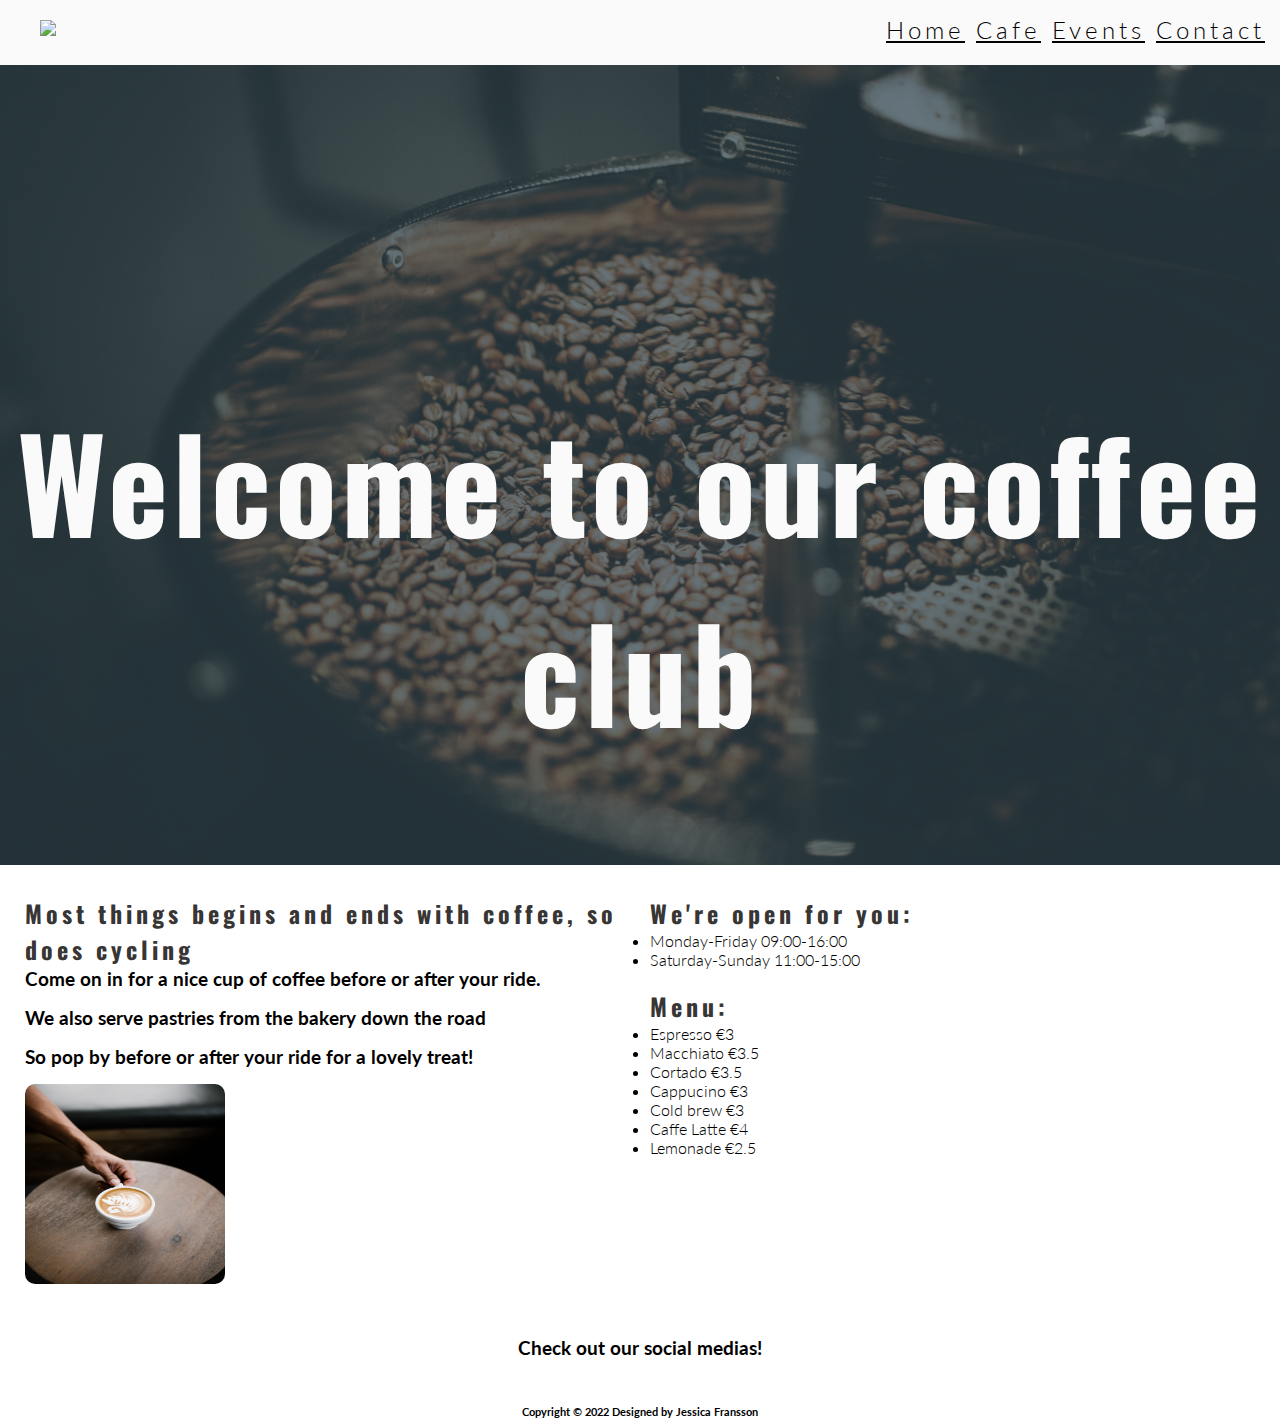
==== cafe.html @ caa73592 "added logo on all pages" ====
<!DOCTYPE html>
<html lang="en">

<head>
    <meta charset="UTF-8">
    <meta http-equiv="X-UA-Compatible" content="IE=edge">
    <meta name="viewport" content="width=device-width, initial-scale=1.0">
    <meta name="description" content="Love cycling club for cyclists in Malmo">
    <meta name="keywords" content="love cycling, cycling club, malmo, sweden">
    <link rel="stylesheet" href="assets/css/style.css">

    <title>Cafe</title>
</head>
<body>  
        <header class="header">
            <a href="index.html"><img class="logo" src="./assets/images/logo.svg"></a>
            <nav>
                <a href="index.html">Home</a>
                <a href="cafe.html">Cafe</a>
                <a href="event-calender.html">Events</a>
                <a href="contact.html">Contact</a>
            </nav>
        </header>

        <section class="hero-image coffee-cafe">
            <div class="overlay">
            <h1 class="welcome">Welcome to our coffee club</h1>
            </div>
        </section>

<div class="row">
        <div class="column">    
            <h2>Most things begins and ends with coffee, so does cycling</h2>
            <p>Come on in for a nice cup of coffee before or after your ride.</p>
            <p>We also serve pastries from the bakery down the road</p>
            <p>So pop by before or after your ride for a lovely treat!</p>
            <img src="./assets/images/latte.jpg" alt="image-of-coffee" class="latte">
        </div>
        <div class="column">
                <h2>We're open for you:</h2>
                <ul>
                <li>Monday-Friday 09:00-16:00</li>
                <li>Saturday-Sunday 11:00-15:00</li>
                <br>
                </ul>
                <h2>Menu:</h2>
                <ul>
                <li>Espresso €3</li>
                <li>Macchiato €3.5</li>
                <li>Cortado €3.5</li>
                <li>Cappucino €3</li>
                <li>Cold brew €3</li>
                <li>Caffe Latte €4</li>
                <li>Lemonade €2.5</li>
                </ul>
        </div>
</div>


<footer>
                <a href="https://facebook.com" target="_blank" rel="noopener" aria-label="Visit our Facebook page (opens in a new tab)"><i class="fa-brands fa-facebook"></i></a>
                <a href="https://twitter.com" target="_blank" rel="noopener" aria-label="Visit our Twitter page (opens in a new tab)"><i class="fa-brands fa-twitter"></i></a>
                <a href="https://youtube.com" target="_blank" rel="noopener" aria-label="Visit our Youtube page (opens in a new tab)"><i class="fa-brands fa-youtube"></i></a>
                <a href="https://instagram.com" target="_blank" rel="noopener" aria-label="Visit our Instagram page (opens in a new tab)"><i class="fa-brands fa-instagram"></i></a>
                <p id="social-text">Check out our social medias!</p>
                <h6 class="m-0 mt-4 text-center text-white text-capitalize">Copyright &copy; 2022 Designed by Jessica Fransson</h6>
</footer>

     <!--font awesome script-->    
     <script src="https://kit.fontawesome.com/af04db9847.js" crossorigin="anonymous"></script>
</body>
</html>
---- assets/css/style.css ----
@import url('https://fonts.googleapis.com/css2?family=Lato:ital,wght@1,300&family=Oswald:wght@300&display=swap');

* {
    margin: 0;
    padding: 0;
    border: none;
}

/* heading */

.header {
    background-color: #fafafa;
    width: 100%;
    top: 0px;
    text-align: right;
    font-size: 150%;
    letter-spacing: 4px;
    margin: 0;
    height: 65px;
}

.overlay {
    background: rgba(50, 70, 80, 0.7);
    overflow: hidden;
    height: 100%;
   }

nav {
    display: inline-block;
    vertical-align: -webkit-baseline-middle;
    padding: 15px;
    text-align: center;
}

.logo {
    float: left;
    padding-left: 10px;
    margin-left: 30px;
    position: relative;
    top: 20px;
}

#header-text {
    float: left;
}

/* body */

body {
    font-family: Lato, sans-serif;
    font-weight: 300;
    color: #000;
}

a {
    color: #000000;
}

p {
    font-size: 1.2em;
    font-weight: bold;
    margin-bottom: 16px;
}

h1,h2 {
    font-family: Oswald, sans-serif;
    letter-spacing: 4px;
    color: #383535;
}


/* navigation links */

menu {
    font-size: 110%;
    letter-spacing: 4px;
}

menu li {
    float: right;
    list-style-type: none;
    margin-right: 30px;
}

#menu, #logo {
    line-height: 75px;
}

/* group of cyclists image */

.group-of-cyclists {
    position: relative;
    text-align: center;
    color: #000000;
}

#group-of-cyclists2 img {
    width: 100%;
    height: auto;
}

/* Cafe page */

.row {
    display: flex;
  }
  
  .column {
    flex: 50%;
    float: left;
  }

  .left {
    width: 25%;
    padding-top: 10%;
  }

  .right {
    width: 75%;
    padding-top: 10%;
  }

.opening-hours {
    width: 50%;
    text-align: center;
}

.menu {
    width: 50%;
    text-align: center;
}

.body {
    text-align: center;
}

.row {
    margin-right: 15px;
    margin-left: 15px;
    margin-top: 20px;
    margin-bottom: 20px;
}

.latte {
    width: 200px;
    height: 200px;
    border-radius: 5%;
}

/* event page */

.main-text {
    text-align: center;
    display: inline;
    font-size: 20px;
    padding-bottom: 1%;
    letter-spacing: 1px;
    margin-right: 15px;
    margin-left: 15px;
}
/* page heros */

.welcome {
    font-size: 800%;
    vertical-align: -webkit-baseline-middle;
    text-align: center;
    position: relative;
    top: 40%;
    color: #fafafa;
}

.hero-image {
height: 800px;
display: block;
background-position: center;
background-repeat: no-repeat;
background-size: cover;
}

/* column styling */

.column {
    padding: 10px;
    width: 50%;
    float: left;
}

.row:after {
    content: "";
    display: table;
    clear: both;
}

.cyclists-home
{
    background-image: url("../images/group-of-cyclists.jpg");
    }

.latte-art {
    background-image: url("../images/latte-art.jpg");
}   

.coffee-cafe {
    background-image: url(../images/coffee-roast.jpg);
}

.contact-page {
    background-image: url('../images/open-road.jpeg');
}

.event-calender {
    background-image: url(../images/legs-profile-cyclist.jpg);
}


/* Styling the text areas for subscribtion */

input[type=text], select, textarea {
    width: 100%; 
    padding: 12px;
    border: 1px solid #ccc; 
    border-radius: 4px; 
    box-sizing: border-box;
    margin-top: 6px;
    margin-bottom: 16px; 
    resize: vertical;
}

  /* submit button style*/

input[type=submit] {
    background-color: #04AA6D;
    color: white;
    padding: 12px 20px;
    border: none;
    border-radius: 4px;
    cursor: pointer;
}
  
  /* Hover over submit button style */

  input[type=submit]:hover {
    background-color: #3f3f3f;
}

/* Footer section */

footer {
    position: relative;
    clear: both;
    height: 100px;
    text-align: center;
    bottom: 0;
    width: 100%;
    display: inline-block;
    height: r.5rem;
    margin: auto;
}

#social-text {
    padding-bottom: 30px;
}

.social-networks i{
    font-size: 200%;
    margin: 1%;
    padding: 1px;
    color: #000000;
}

.content-wrap {
    padding-bottom: 2.5rem; 
  }

footer a{
    padding: 24px;
    color: rgb(43, 41, 43);
}

footer a:hover {
transition: all 0.3s ease-out;
-webkit-transition: all 0.3s ease-out;
color: rgba(49, 82, 91, 0.345);
}
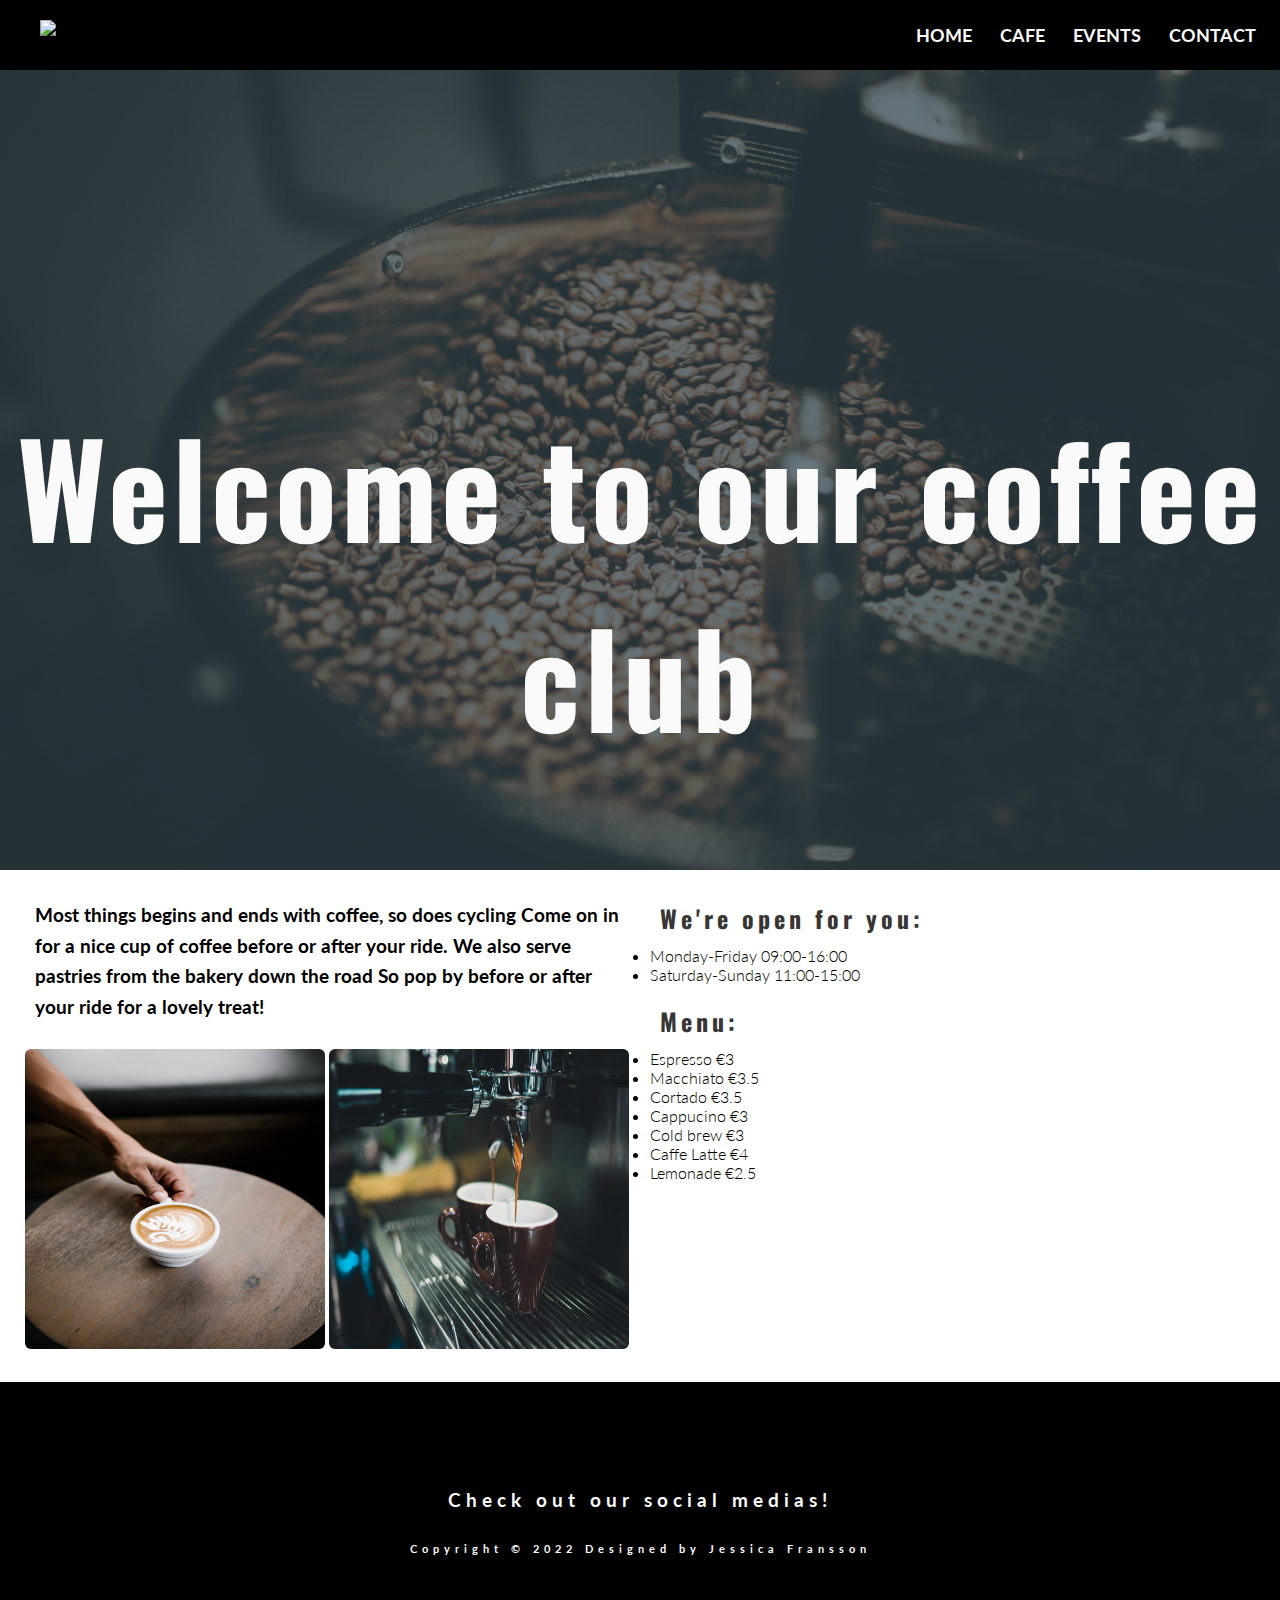
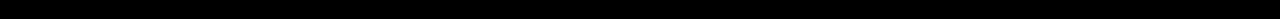
==== commit 4d575db5: "added photos and replaced photos" ====
--- a/cafe.html
+++ b/cafe.html
@@ -30,11 +30,12 @@
 
 <div class="row">
         <div class="column">    
-            <h2>Most things begins and ends with coffee, so does cycling</h2>
-            <p>Come on in for a nice cup of coffee before or after your ride.</p>
-            <p>We also serve pastries from the bakery down the road</p>
-            <p>So pop by before or after your ride for a lovely treat!</p>
+            <p>Most things begins and ends with coffee, so does cycling
+            Come on in for a nice cup of coffee before or after your ride.
+            We also serve pastries from the bakery down the road
+            So pop by before or after your ride for a lovely treat!</p>
             <img src="./assets/images/latte.jpg" alt="image-of-coffee" class="latte">
+            <img src="./assets/images/making-espresso.jpg" alt="image-of-espresso" class="espresso">
         </div>
         <div class="column">
                 <h2>We're open for you:</h2>
--- a/assets/css/style.css
+++ b/assets/css/style.css
@@ -9,14 +9,14 @@
 /* heading */
 
 .header {
-    background-color: #fafafa;
+    background-color: #000000;
     width: 100%;
     top: 0px;
     text-align: right;
-    font-size: 150%;
-    letter-spacing: 4px;
+    font-size: 18px;
+    font-weight: 700;
     margin: 0;
-    height: 65px;
+    position: sticky;
 }
 
 .overlay {
@@ -28,8 +28,29 @@
 nav {
     display: inline-block;
     vertical-align: -webkit-baseline-middle;
-    padding: 15px;
-    text-align: center;
+    padding: 24px;
+    text-align: center;
+}
+
+nav a {
+    text-decoration: none;
+    margin-left: 24px;
+    color: #fafafa;
+    text-transform: uppercase;
+}
+
+nav a:hover {
+    transition: all 0.3s ease-out;
+    -webkit-transition: all 0.3s ease-out;
+    color: rgb(0, 166, 255);
+}
+
+
+.container {
+    max-width: 1170px;
+    margin: auto;
+    padding-top: 40px;
+    padding-bottom: 40px;
 }
 
 .logo {
@@ -38,10 +59,11 @@
     margin-left: 30px;
     position: relative;
     top: 20px;
-}
-
-#header-text {
-    float: left;
+    width: 128px;
+}
+
+a .logo:hover {
+    fill: rgb(0, 166, 255);
 }
 
 /* body */
@@ -56,18 +78,21 @@
     color: #000000;
 }
 
+
 p {
     font-size: 1.2em;
     font-weight: bold;
     margin-bottom: 16px;
+    padding: 0px 10px 10px 10px;
+    line-height: 1.6em;
 }
 
 h1,h2 {
     font-family: Oswald, sans-serif;
     letter-spacing: 4px;
     color: #383535;
-}
-
+    padding: 0px 10px 10px 10px;
+}
 
 /* navigation links */
 
@@ -84,19 +109,6 @@
 
 #menu, #logo {
     line-height: 75px;
-}
-
-/* group of cyclists image */
-
-.group-of-cyclists {
-    position: relative;
-    text-align: center;
-    color: #000000;
-}
-
-#group-of-cyclists2 img {
-    width: 100%;
-    height: auto;
 }
 
 /* Cafe page */
@@ -141,10 +153,32 @@
     margin-bottom: 20px;
 }
 
+/* coffee pictures */
+
 .latte {
-    width: 200px;
-    height: 200px;
-    border-radius: 5%;
+    width: 300px;
+    height: 300px;
+    border-radius: 2%;
+}
+
+.espresso {
+    width: 300px;
+    height: 300px;
+    border-radius: 2%;
+}
+
+/* cycling images */
+
+.female {
+    width: 300px;
+    height: 400px;
+    border-radius: 1%;
+}
+
+.backwheel {
+    width: 300px;
+    height: 400px;
+    border-radius: 2%;
 }
 
 /* event page */
@@ -158,6 +192,7 @@
     margin-right: 15px;
     margin-left: 15px;
 }
+
 /* page heros */
 
 .welcome {
@@ -191,9 +226,8 @@
     clear: both;
 }
 
-.cyclists-home
-{
-    background-image: url("../images/group-of-cyclists.jpg");
+.cyclists-home {
+    background-image: url("../images/cyclists-rapha.jpg");
     }
 
 .latte-art {
@@ -205,7 +239,7 @@
 }
 
 .contact-page {
-    background-image: url('../images/open-road.jpeg');
+    background-image: url('../images/cyclists-uphill.jpg');
 }
 
 .event-calender {
@@ -248,17 +282,33 @@
 footer {
     position: relative;
     clear: both;
-    height: 100px;
     text-align: center;
     bottom: 0;
     width: 100%;
     display: inline-block;
-    height: r.5rem;
     margin: auto;
-}
-
-#social-text {
-    padding-bottom: 30px;
+    letter-spacing: 5px;
+    background-color: #000000;
+    color: #fafafa;
+    padding: 64px 0px 64px 0px;
+}
+
+footer a {
+    font-size: 32px;
+    font-weight: 400;
+    margin-bottom: 24px;
+    padding: 24px;
+    color: rgb(255, 253, 255);
+}
+
+footer a:hover {
+    transition: all 0.3s ease-out;
+    -webkit-transition: all 0.3s ease-out;
+    color: rgb(0, 166, 255);
+    }    
+
+.social-text {
+    padding-top: 24px;
 }
 
 .social-networks i{
@@ -272,14 +322,5 @@
     padding-bottom: 2.5rem; 
   }
 
-footer a{
-    padding: 24px;
-    color: rgb(43, 41, 43);
-}
-
-footer a:hover {
-transition: all 0.3s ease-out;
--webkit-transition: all 0.3s ease-out;
-color: rgba(49, 82, 91, 0.345);
-}
-
+
+
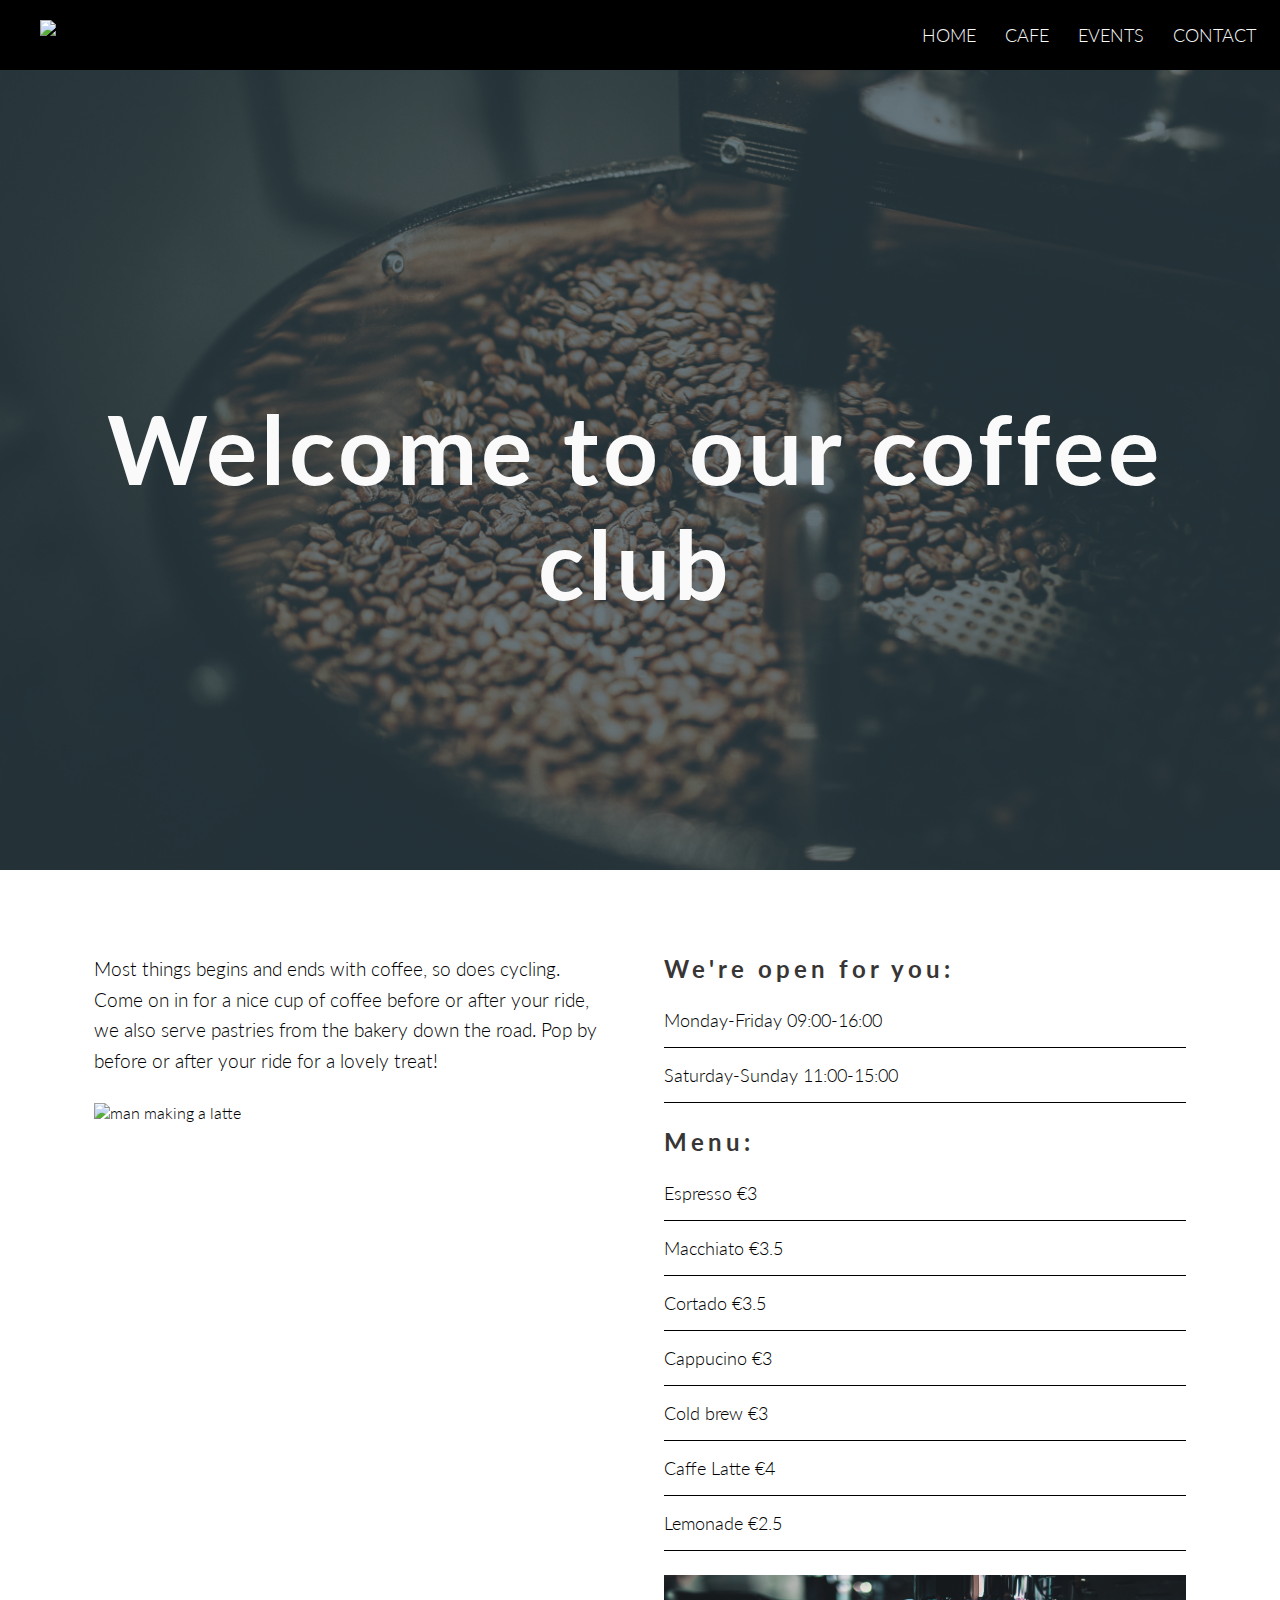
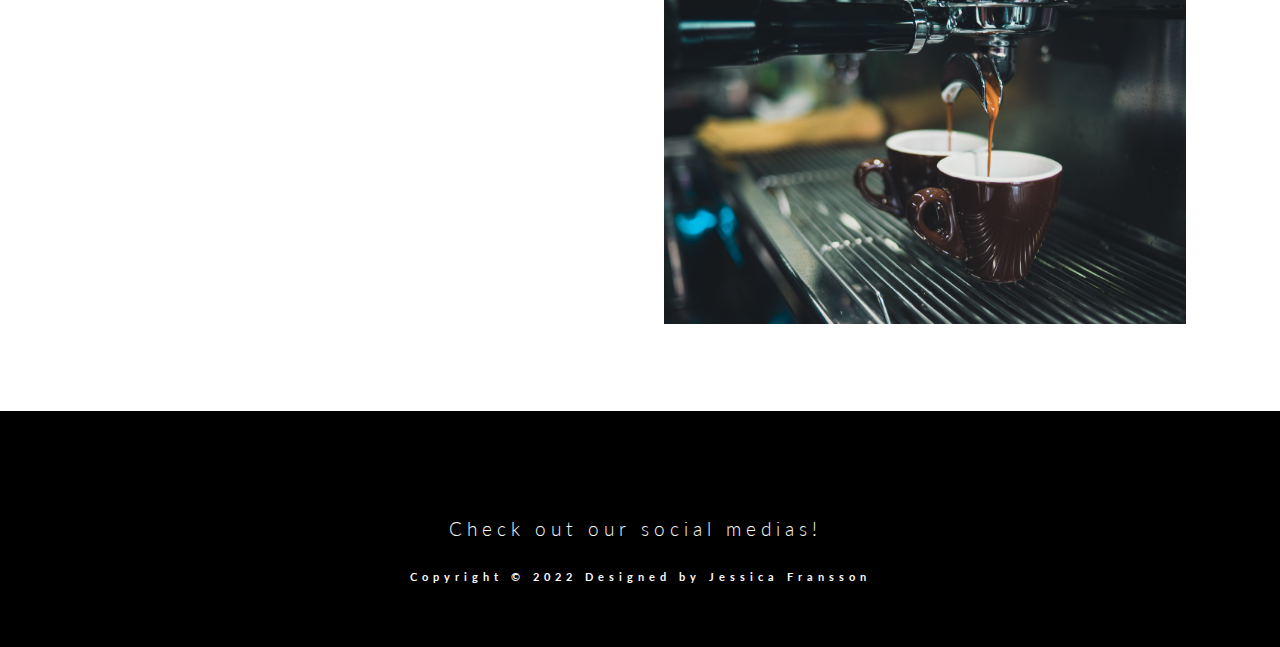
==== commit 292d49fa: "added style to contact page" ====
--- a/cafe.html
+++ b/cafe.html
@@ -28,24 +28,23 @@
             </div>
         </section>
 
-<div class="row">
+    <div class="container">
+        <div class="row">
         <div class="column">    
-            <p>Most things begins and ends with coffee, so does cycling
-            Come on in for a nice cup of coffee before or after your ride.
-            We also serve pastries from the bakery down the road
-            So pop by before or after your ride for a lovely treat!</p>
-            <img src="./assets/images/latte.jpg" alt="image-of-coffee" class="latte">
-            <img src="./assets/images/making-espresso.jpg" alt="image-of-espresso" class="espresso">
+            <p>Most things begins and ends with coffee, so does cycling.
+            Come on in for a nice cup of coffee before or after your ride,
+            we also serve pastries from the bakery down the road.
+            Pop by before or after your ride for a lovely treat!</p>
+            <img src="./assets/images/latte-art.jpg" alt="man making a latte" class="barista">
         </div>
         <div class="column">
                 <h2>We're open for you:</h2>
-                <ul>
+                <ul class="cafe">
                 <li>Monday-Friday 09:00-16:00</li>
                 <li>Saturday-Sunday 11:00-15:00</li>
-                <br>
                 </ul>
                 <h2>Menu:</h2>
-                <ul>
+                <ul class="cafe">
                 <li>Espresso €3</li>
                 <li>Macchiato €3.5</li>
                 <li>Cortado €3.5</li>
@@ -54,7 +53,9 @@
                 <li>Caffe Latte €4</li>
                 <li>Lemonade €2.5</li>
                 </ul>
+                <img src="./assets/images/making-espresso.jpg" alt="image of espressos being made">
         </div>
+    </div>
 </div>
 
 
--- a/assets/css/style.css
+++ b/assets/css/style.css
@@ -1,4 +1,4 @@
-@import url('https://fonts.googleapis.com/css2?family=Lato:ital,wght@1,300&family=Oswald:wght@300&display=swap');
+@import url('https://fonts.googleapis.com/css2?family=Lato:wght@300;700&display=swap');
 
 * {
     margin: 0;
@@ -14,7 +14,6 @@
     top: 0px;
     text-align: right;
     font-size: 18px;
-    font-weight: 700;
     margin: 0;
     position: sticky;
 }
@@ -42,7 +41,7 @@
 nav a:hover {
     transition: all 0.3s ease-out;
     -webkit-transition: all 0.3s ease-out;
-    color: rgb(0, 166, 255);
+    color: rgb(92, 131, 150);
 }
 
 
@@ -63,7 +62,7 @@
 }
 
 a .logo:hover {
-    fill: rgb(0, 166, 255);
+    fill: rgb(92, 131, 150);
 }
 
 /* body */
@@ -78,20 +77,22 @@
     color: #000000;
 }
 
-
 p {
     font-size: 1.2em;
-    font-weight: bold;
     margin-bottom: 16px;
-    padding: 0px 10px 10px 10px;
+    padding: 0px 10px 10px 0px;
     line-height: 1.6em;
 }
 
 h1,h2 {
-    font-family: Oswald, sans-serif;
+    font-family: Lato, sans-serif;
     letter-spacing: 4px;
     color: #383535;
-    padding: 0px 10px 10px 10px;
+    padding: 0px 10px 10px 0px;
+}
+
+h1 {
+    font-weight: bold;
 }
 
 /* navigation links */
@@ -115,11 +116,6 @@
 
 .row {
     display: flex;
-  }
-  
-  .column {
-    flex: 50%;
-    float: left;
   }
 
   .left {
@@ -153,32 +149,21 @@
     margin-bottom: 20px;
 }
 
-/* coffee pictures */
-
-.latte {
-    width: 300px;
-    height: 300px;
-    border-radius: 2%;
-}
-
-.espresso {
-    width: 300px;
-    height: 300px;
-    border-radius: 2%;
-}
-
-/* cycling images */
-
-.female {
-    width: 300px;
-    height: 400px;
-    border-radius: 1%;
-}
-
-.backwheel {
-    width: 300px;
-    height: 400px;
-    border-radius: 2%;
+.cafe li {
+    list-style-type: none;
+    padding: 16px 0px 16px 0px;
+    border-bottom: 1px solid black;
+}
+
+.cafe {
+    padding-bottom: 24px;
+    font-size: 18px;
+}
+
+/* row images */
+
+.row img {
+    width: 100%;
 }
 
 /* event page */
@@ -192,11 +177,21 @@
     margin-right: 15px;
     margin-left: 15px;
 }
+.events li {
+    list-style-type: none;
+    padding: 16px 0px 16px 0px;
+    border-bottom: 1px solid black;
+}
+
+.events {
+    padding-bottom: 24px;
+    font-size: 18px;
+}
 
 /* page heros */
 
 .welcome {
-    font-size: 800%;
+    font-size: 96px;
     vertical-align: -webkit-baseline-middle;
     text-align: center;
     position: relative;
@@ -215,7 +210,7 @@
 /* column styling */
 
 .column {
-    padding: 10px;
+    padding: 24px;
     width: 50%;
     float: left;
 }
@@ -246,6 +241,12 @@
     background-image: url(../images/legs-profile-cyclist.jpg);
 }
 
+/* contact page */
+
+.contact li {
+    list-style-type: none;
+    padding: 16px 0px 16px 0px;
+}
 
 /* Styling the text areas for subscribtion */
 
@@ -274,7 +275,7 @@
   /* Hover over submit button style */
 
   input[type=submit]:hover {
-    background-color: #3f3f3f;
+    background-color: rgb(92, 131, 150);
 }
 
 /* Footer section */
@@ -295,7 +296,6 @@
 
 footer a {
     font-size: 32px;
-    font-weight: 400;
     margin-bottom: 24px;
     padding: 24px;
     color: rgb(255, 253, 255);
@@ -304,7 +304,7 @@
 footer a:hover {
     transition: all 0.3s ease-out;
     -webkit-transition: all 0.3s ease-out;
-    color: rgb(0, 166, 255);
+    color: rgb(92, 131, 150);
     }    
 
 .social-text {
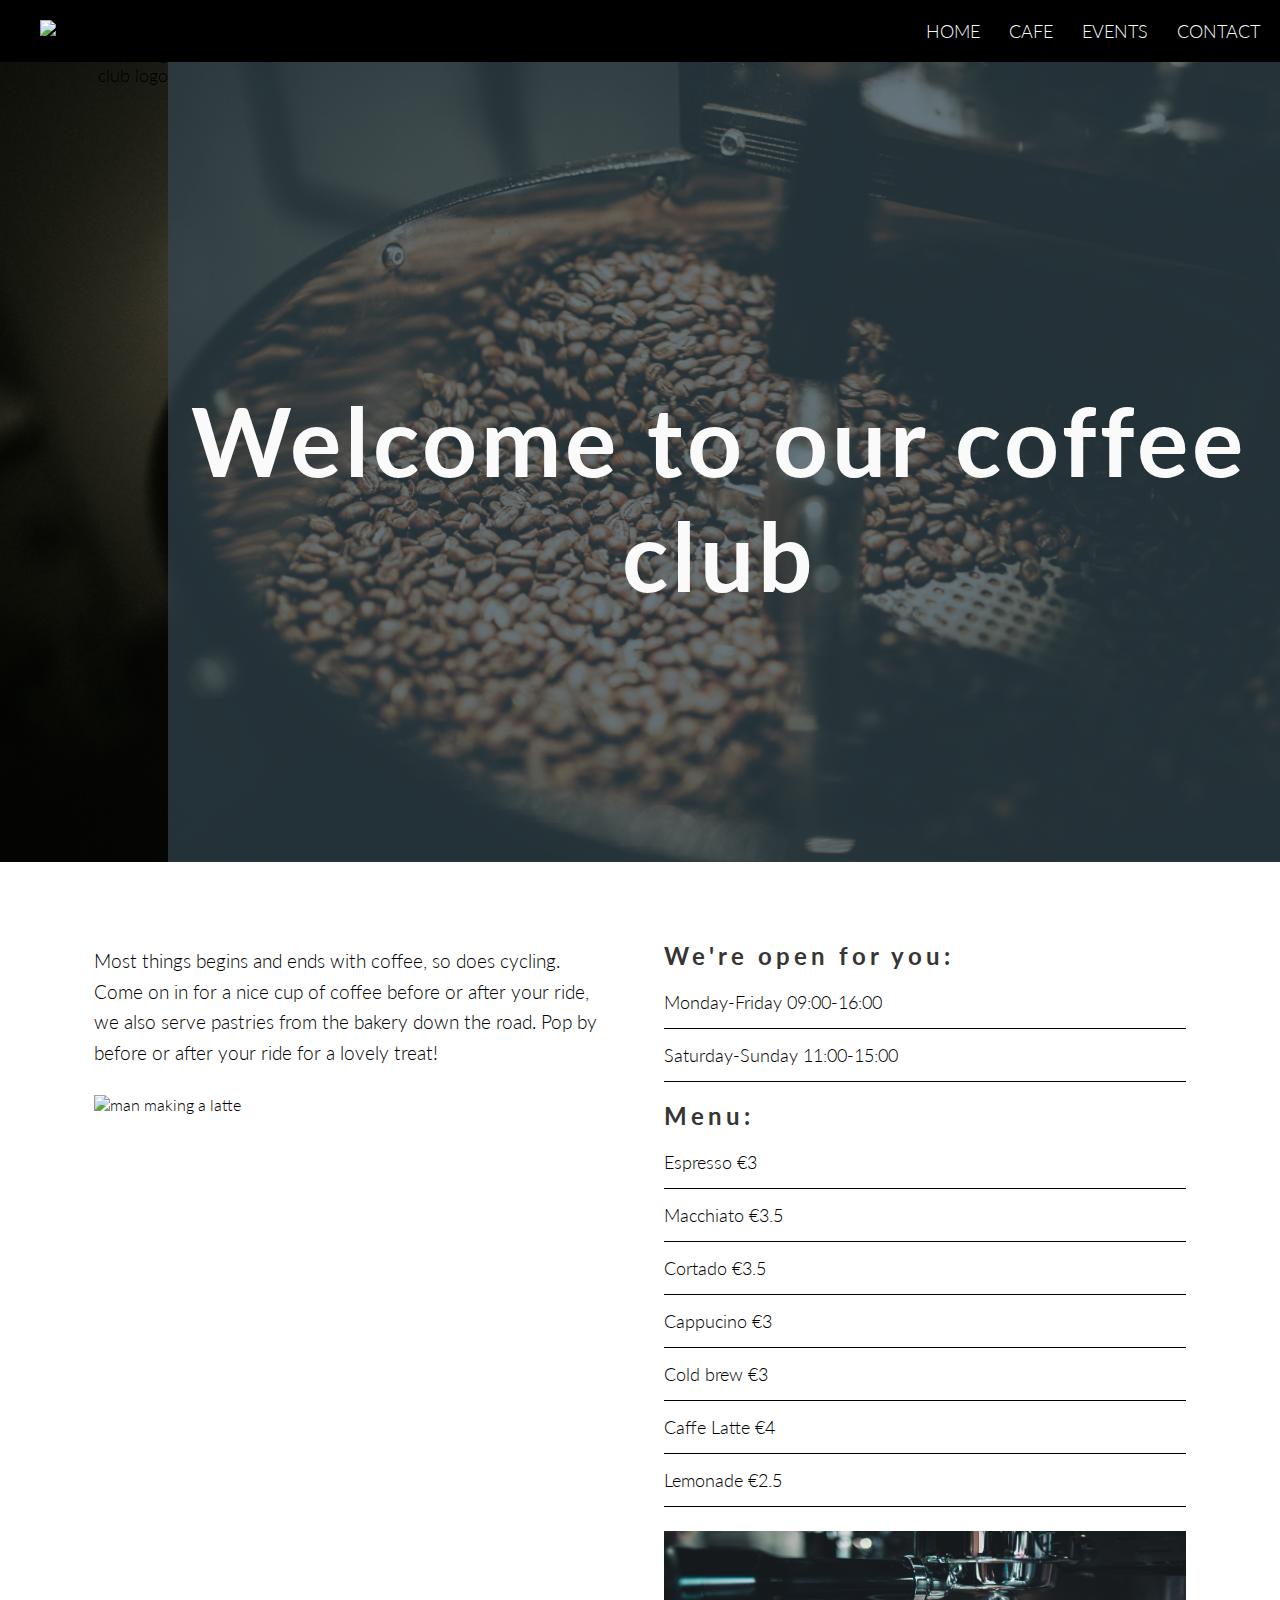
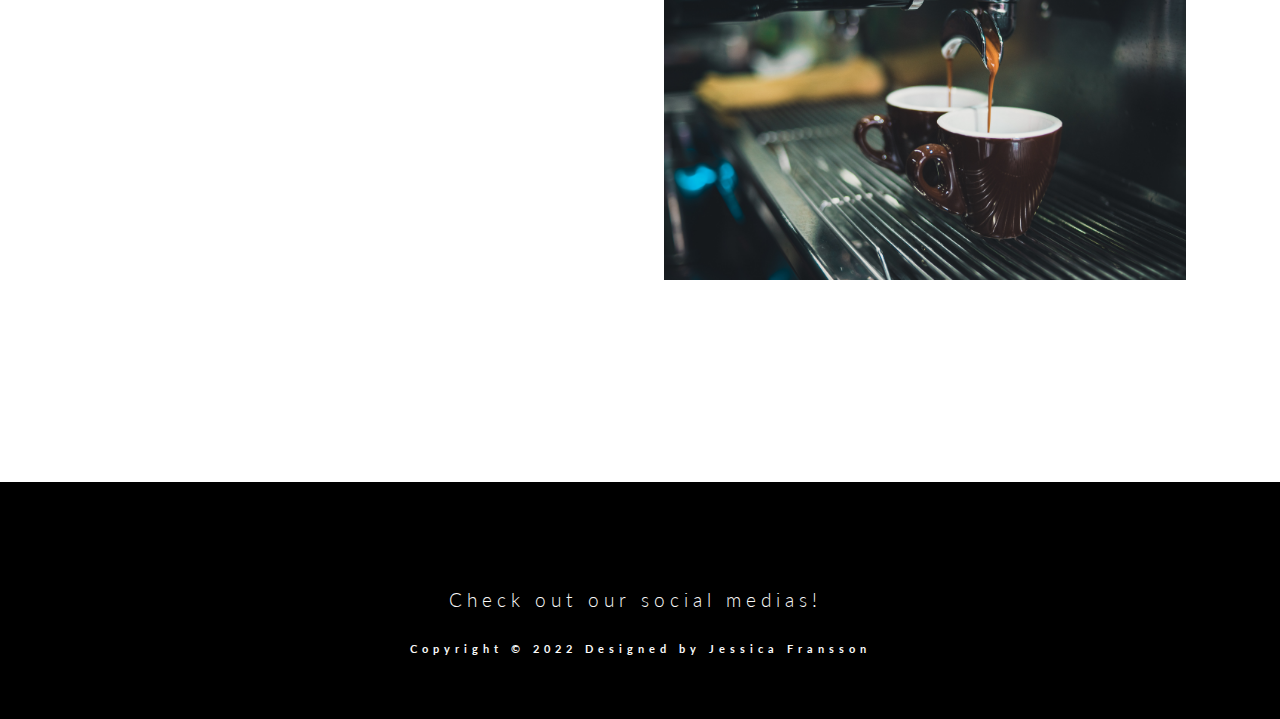
==== commit 02295953: "styled header and menu for mobile" ====
--- a/cafe.html
+++ b/cafe.html
@@ -10,10 +10,11 @@
     <link rel="stylesheet" href="assets/css/style.css">
 
     <title>Cafe</title>
+    <link href="./assets/images/favicon.icobike.ico" rel="icon" type="image/x-icon"/>
 </head>
 <body>  
-        <header class="header">
-            <a href="index.html"><img class="logo" src="./assets/images/logo.svg"></a>
+        <header>
+            <a href="index.html"><img class="logo" src="./assets/images/logo.svg" alt="image of malmö cycling club logo"></a>
             <nav>
                 <a href="index.html">Home</a>
                 <a href="cafe.html">Cafe</a>
@@ -24,7 +25,7 @@
 
         <section class="hero-image coffee-cafe">
             <div class="overlay">
-            <h1 class="welcome">Welcome to our coffee club</h1>
+                <h1 class="welcome">Welcome to our coffee club</h1>
             </div>
         </section>
 
--- a/assets/css/style.css
+++ b/assets/css/style.css
@@ -8,7 +8,7 @@
 
 /* heading */
 
-.header {
+header {
     background-color: #000000;
     width: 100%;
     top: 0px;
@@ -16,6 +16,7 @@
     font-size: 18px;
     margin: 0;
     position: sticky;
+    z-index: 1;
 }
 
 .overlay {
@@ -27,7 +28,7 @@
 nav {
     display: inline-block;
     vertical-align: -webkit-baseline-middle;
-    padding: 24px;
+    padding: 20px;
     text-align: center;
 }
 
@@ -48,8 +49,6 @@
 .container {
     max-width: 1170px;
     margin: auto;
-    padding-top: 40px;
-    padding-bottom: 40px;
 }
 
 .logo {
@@ -61,10 +60,6 @@
     width: 128px;
 }
 
-a .logo:hover {
-    fill: rgb(92, 131, 150);
-}
-
 /* body */
 
 body {
@@ -116,6 +111,8 @@
 
 .row {
     display: flex;
+    padding-top: 40px;
+    padding-bottom: 40px;
   }
 
   .left {
@@ -274,7 +271,7 @@
   
   /* Hover over submit button style */
 
-  input[type=submit]:hover {
+  input:hover {
     background-color: rgb(92, 131, 150);
 }
 
@@ -322,5 +319,64 @@
     padding-bottom: 2.5rem; 
   }
 
-
-
+/* media rules */
+
+/* For larger screens, medium size from 950px and down*/
+
+@media screen and (min-width: 800px) {
+
+        .menu {
+            clear: left;
+            float: left;
+            margin-left: 30px;
+            margin-bottom: 20px;
+            line-height: 25px;
+        }
+
+        .row img {
+            float: left;
+            width: 100%;
+        }
+
+        .column {
+            float: left;
+            line-height: 20px;
+            clear: both;
+            margin-bottom: 50px;
+        }
+
+        .welcome {
+            left: 0;
+        }
+
+        .container {
+            height: 1200px;
+            margin: auto;
+        }
+}
+
+/* For mobile screens */
+@media screen and (max-width: 480px) {
+
+   .column {
+        width: 100%;
+        padding: 0;
+        padding-bottom: 24px;
+   }
+
+   .row {
+    display: block;
+   }
+
+.welcome {
+    font-size: 48px;
+   }
+
+header li a {
+    padding: 20px 30px;
+}
+
+header {
+    text-align: left;
+}
+}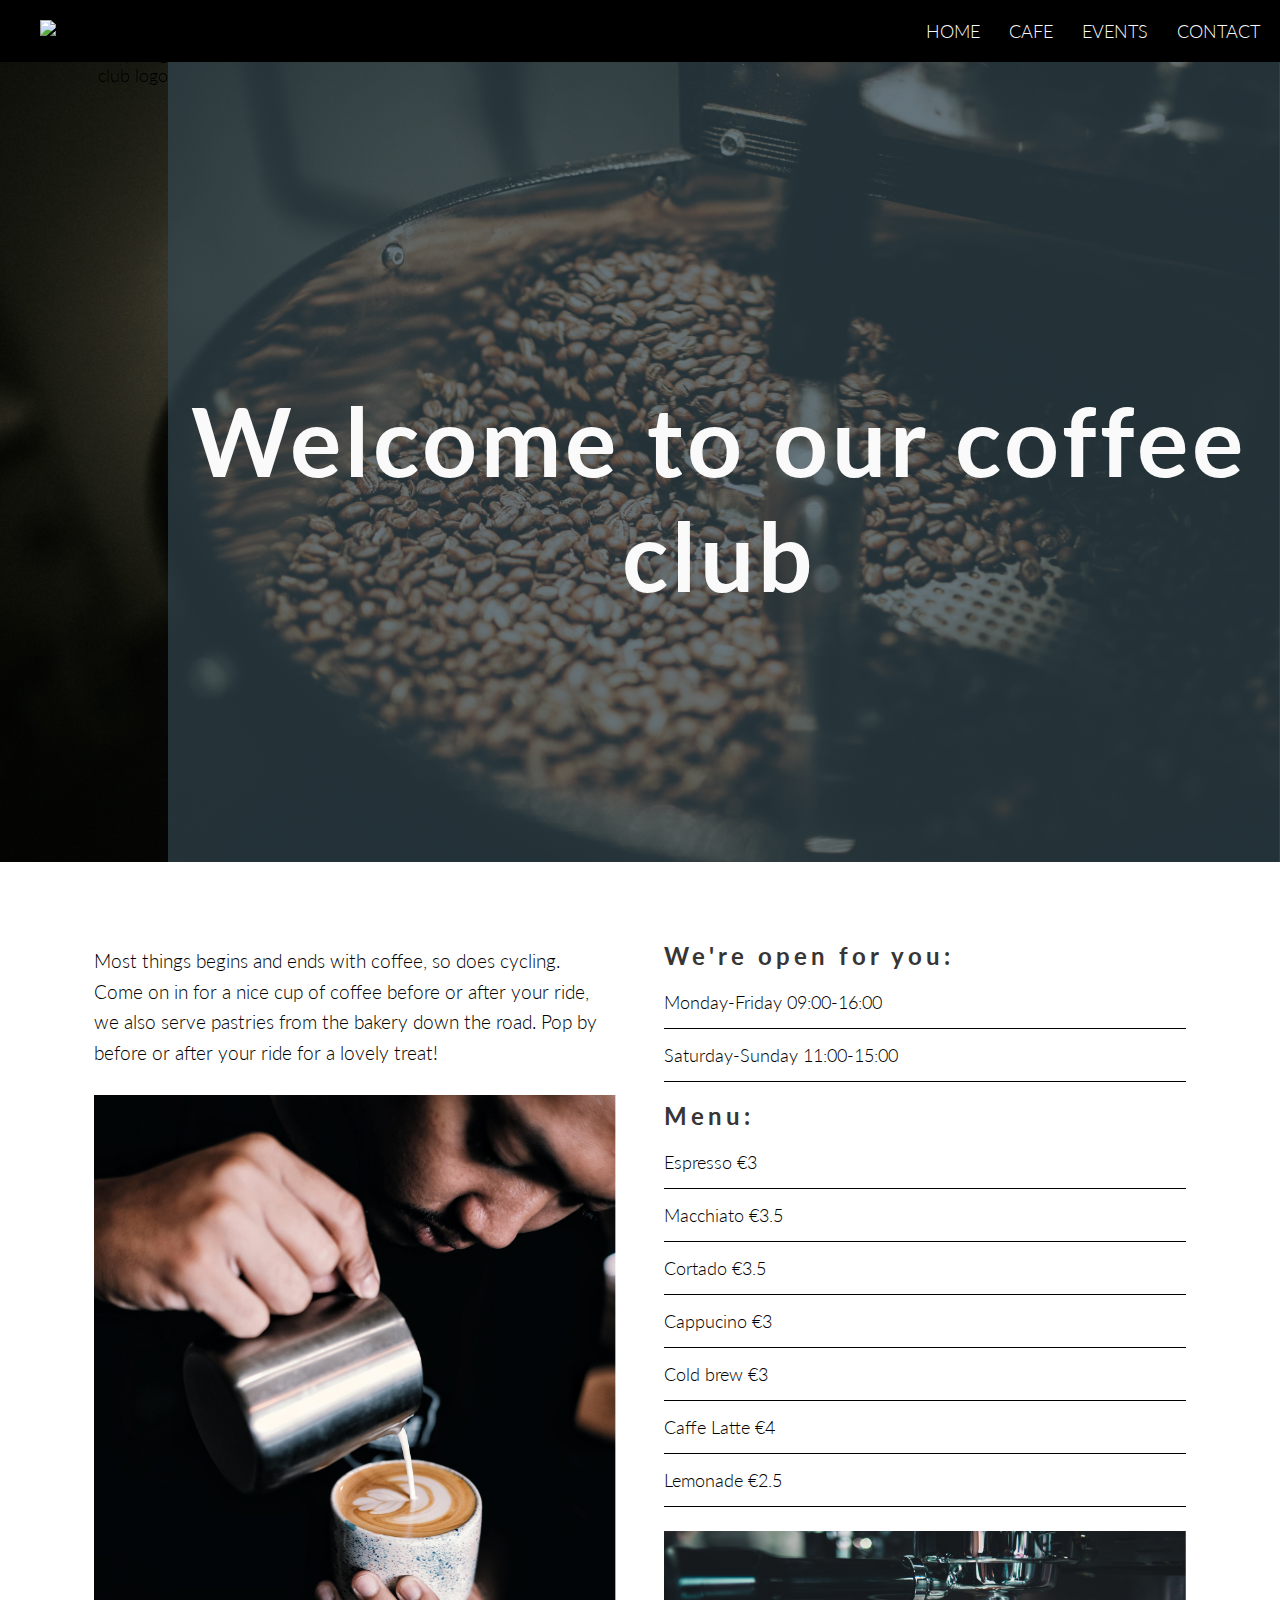
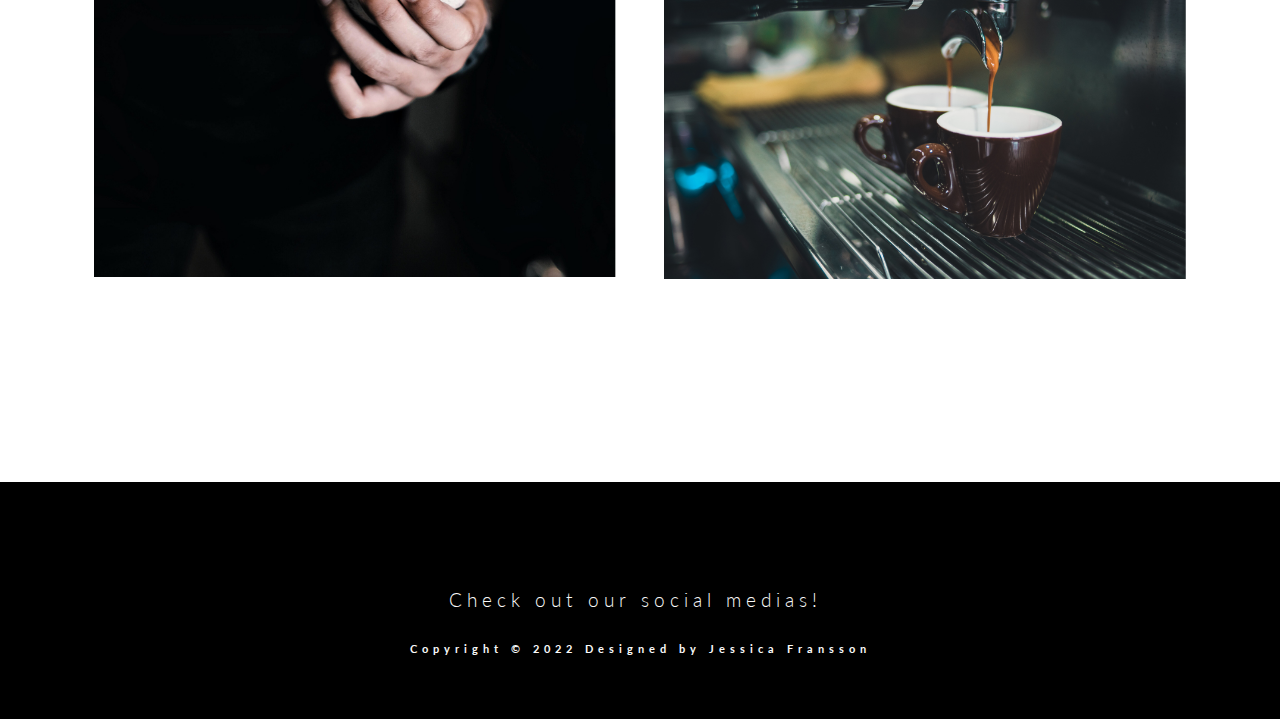
==== commit 7786dfd5: "changed sizes of photos and added" ====
--- a/cafe.html
+++ b/cafe.html
@@ -36,7 +36,7 @@
             Come on in for a nice cup of coffee before or after your ride,
             we also serve pastries from the bakery down the road.
             Pop by before or after your ride for a lovely treat!</p>
-            <img src="./assets/images/latte-art.jpg" alt="man making a latte" class="barista">
+            <img src="./assets/images/latte-art1-figma.jpg" alt="man making a latte" class="barista">
         </div>
         <div class="column">
                 <h2>We're open for you:</h2>
@@ -54,7 +54,7 @@
                 <li>Caffe Latte €4</li>
                 <li>Lemonade €2.5</li>
                 </ul>
-                <img src="./assets/images/making-espresso.jpg" alt="image of espressos being made">
+                <img src="./assets/images/making-espresso1-figma.jpg" alt="image of espressos being made">
         </div>
     </div>
 </div>
--- a/assets/css/style.css
+++ b/assets/css/style.css
@@ -219,7 +219,7 @@
 }
 
 .cyclists-home {
-    background-image: url("../images/cyclists-rapha.jpg");
+    background-image: url("../images/cyclists-rapha1-figma.jpg");
     }
 
 .latte-art {
@@ -227,15 +227,15 @@
 }   
 
 .coffee-cafe {
-    background-image: url(../images/coffee-roast.jpg);
+    background-image: url(../images/coffee-roast1-figma.jpg);
 }
 
 .contact-page {
-    background-image: url('../images/cyclists-uphill.jpg');
+    background-image: url('../images/cyclists-uphill-figma.jpg');
 }
 
 .event-calender {
-    background-image: url(../images/legs-profile-cyclist.jpg);
+    background-image: url(../images/legs-profile-cyclist1-figma.jpg);
 }
 
 /* contact page */
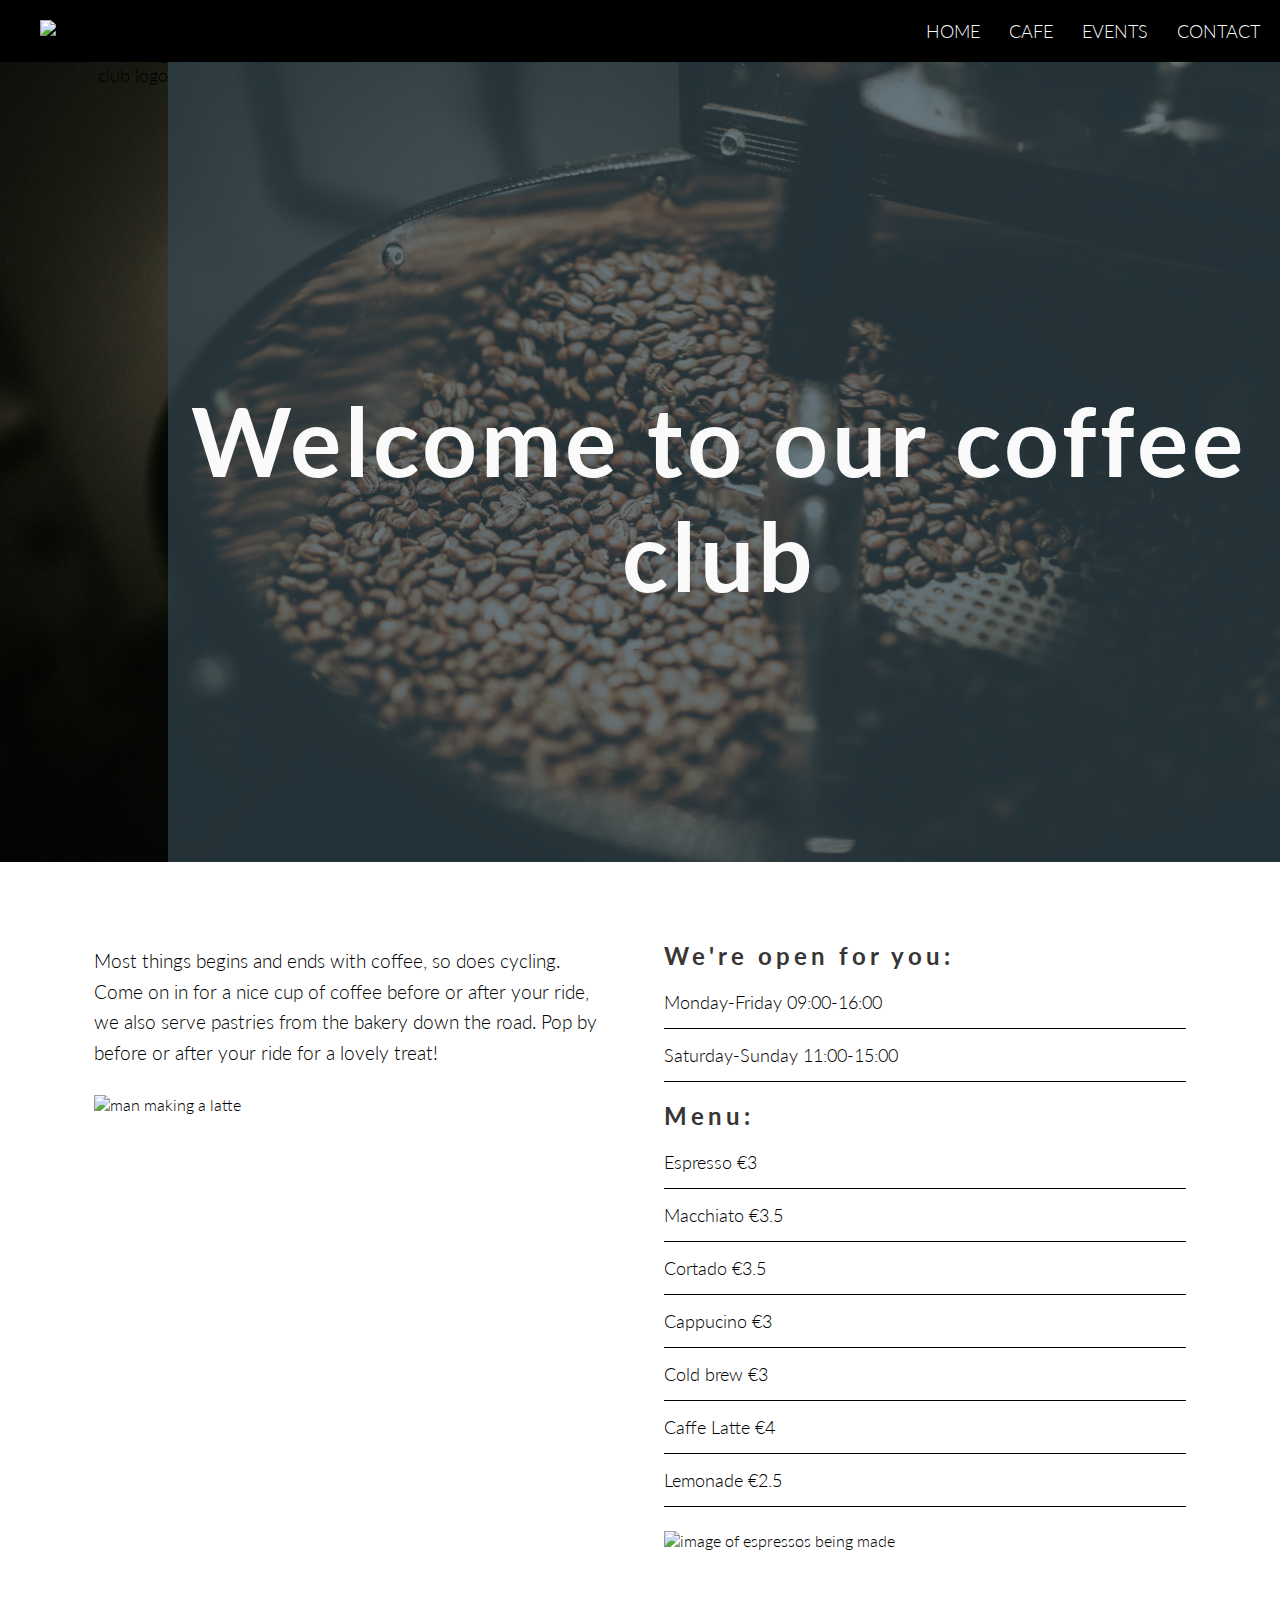
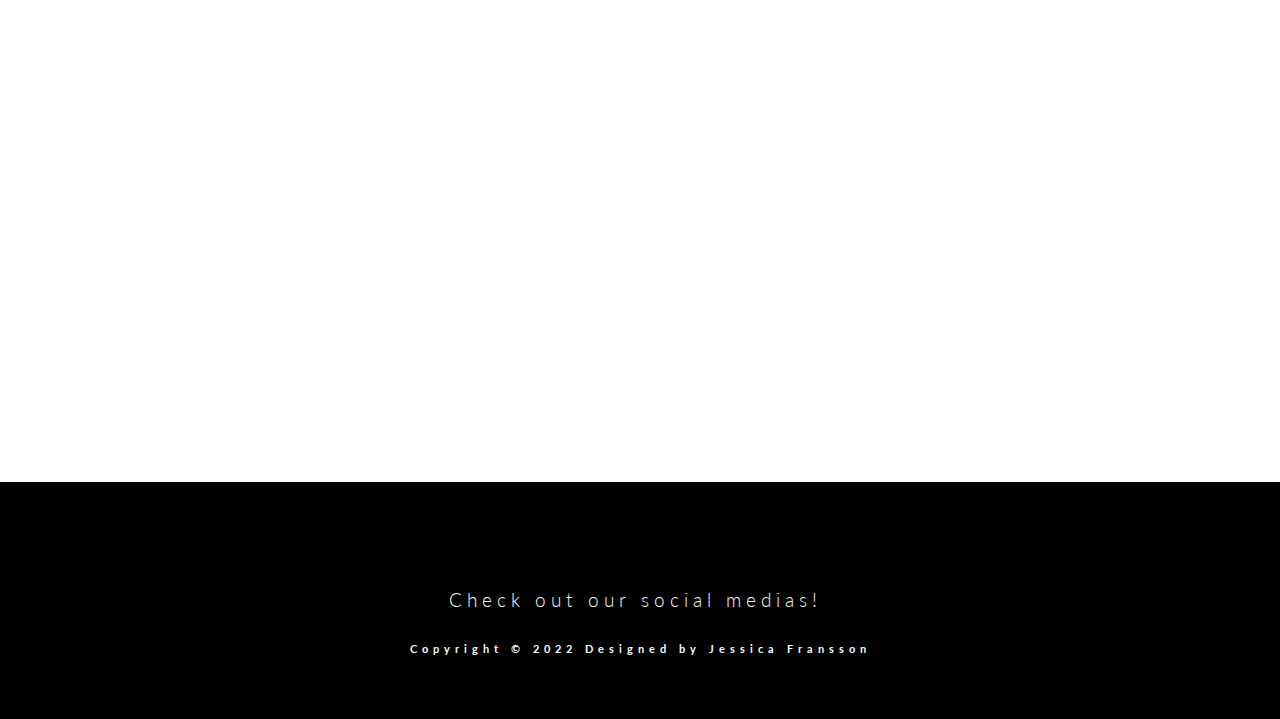
==== commit 0ab658f9: "added comments to section to describe the sections" ====
--- a/cafe.html
+++ b/cafe.html
@@ -10,66 +10,78 @@
     <link rel="stylesheet" href="assets/css/style.css">
 
     <title>Cafe</title>
-    <link href="./assets/images/favicon.icobike.ico" rel="icon" type="image/x-icon"/>
+    <link href="./assets/images/favicon.icobike.ico" rel="icon" type="image/x-icon" />
 </head>
-<body>  
-        <header>
-            <a href="index.html"><img class="logo" src="./assets/images/logo.svg" alt="image of malmö cycling club logo"></a>
-            <nav>
-                <a href="index.html">Home</a>
-                <a href="cafe.html">Cafe</a>
-                <a href="event-calender.html">Events</a>
-                <a href="contact.html">Contact</a>
-            </nav>
-        </header>
 
-        <section class="hero-image coffee-cafe">
-            <div class="overlay">
-                <h1 class="welcome">Welcome to our coffee club</h1>
-            </div>
-        </section>
+<!--header info and menu-->
+<body>
+    <header>
+        <a href="index.html"><img class="logo" src="./assets/images/logo.svg"
+                alt="image of malmö cycling club logo"></a>
+        <nav>
+            <a href="index.html">Home</a>
+            <a href="cafe.html">Cafe</a>
+            <a href="event-calender.html">Events</a>
+            <a href="contact.html">Contact</a>
+        </nav>
+    </header>
+    <!--hero image-->
+    <section class="hero-image coffee-cafe">
+        <div class="overlay">
+            <h1 class="welcome">Welcome to our coffee club</h1>
+        </div>
+    </section>
 
+    <!--general café information-->
     <div class="container">
         <div class="row">
-        <div class="column">    
-            <p>Most things begins and ends with coffee, so does cycling.
-            Come on in for a nice cup of coffee before or after your ride,
-            we also serve pastries from the bakery down the road.
-            Pop by before or after your ride for a lovely treat!</p>
-            <img src="./assets/images/latte-art1-figma.jpg" alt="man making a latte" class="barista">
-        </div>
-        <div class="column">
+            <div class="column">
+                <p>Most things begins and ends with coffee, so does cycling.
+                    Come on in for a nice cup of coffee before or after your ride,
+                    we also serve pastries from the bakery down the road.
+                    Pop by before or after your ride for a lovely treat!</p>
+                <img src="./assets/images/latte-art3.jpg" alt="man making a latte" class="barista">
+            </div>
+
+            <!--opening hours and menu-->
+            <div class="column">
                 <h2>We're open for you:</h2>
                 <ul class="cafe">
-                <li>Monday-Friday 09:00-16:00</li>
-                <li>Saturday-Sunday 11:00-15:00</li>
+                    <li>Monday-Friday 09:00-16:00</li>
+                    <li>Saturday-Sunday 11:00-15:00</li>
                 </ul>
                 <h2>Menu:</h2>
                 <ul class="cafe">
-                <li>Espresso €3</li>
-                <li>Macchiato €3.5</li>
-                <li>Cortado €3.5</li>
-                <li>Cappucino €3</li>
-                <li>Cold brew €3</li>
-                <li>Caffe Latte €4</li>
-                <li>Lemonade €2.5</li>
+                    <li>Espresso €3</li>
+                    <li>Macchiato €3.5</li>
+                    <li>Cortado €3.5</li>
+                    <li>Cappucino €3</li>
+                    <li>Cold brew €3</li>
+                    <li>Caffe Latte €4</li>
+                    <li>Lemonade €2.5</li>
                 </ul>
-                <img src="./assets/images/making-espresso1-figma.jpg" alt="image of espressos being made">
+                <img src="./assets/images/making-espresso1.jpeg" alt="image of espressos being made">
+            </div>
         </div>
     </div>
-</div>
 
+    <!--footer section-->
+    <footer>
+        <a href="https://facebook.com" target="_blank" rel="noopener"
+            aria-label="Visit our Facebook page (opens in a new tab)"><i class="fa-brands fa-facebook"></i></a>
+        <a href="https://twitter.com" target="_blank" rel="noopener"
+            aria-label="Visit our Twitter page (opens in a new tab)"><i class="fa-brands fa-twitter"></i></a>
+        <a href="https://youtube.com" target="_blank" rel="noopener"
+            aria-label="Visit our Youtube page (opens in a new tab)"><i class="fa-brands fa-youtube"></i></a>
+        <a href="https://instagram.com" target="_blank" rel="noopener"
+            aria-label="Visit our Instagram page (opens in a new tab)"><i class="fa-brands fa-instagram"></i></a>
+        <p id="social-text">Check out our social medias!</p>
+        <h6 class="m-0 mt-4 text-center text-white text-capitalize">Copyright &copy; 2022 Designed by Jessica Fransson
+        </h6>
+    </footer>
 
-<footer>
-                <a href="https://facebook.com" target="_blank" rel="noopener" aria-label="Visit our Facebook page (opens in a new tab)"><i class="fa-brands fa-facebook"></i></a>
-                <a href="https://twitter.com" target="_blank" rel="noopener" aria-label="Visit our Twitter page (opens in a new tab)"><i class="fa-brands fa-twitter"></i></a>
-                <a href="https://youtube.com" target="_blank" rel="noopener" aria-label="Visit our Youtube page (opens in a new tab)"><i class="fa-brands fa-youtube"></i></a>
-                <a href="https://instagram.com" target="_blank" rel="noopener" aria-label="Visit our Instagram page (opens in a new tab)"><i class="fa-brands fa-instagram"></i></a>
-                <p id="social-text">Check out our social medias!</p>
-                <h6 class="m-0 mt-4 text-center text-white text-capitalize">Copyright &copy; 2022 Designed by Jessica Fransson</h6>
-</footer>
+    <!--font awesome script-->
+    <script src="https://kit.fontawesome.com/af04db9847.js" crossorigin="anonymous"></script>
+</body>
 
-     <!--font awesome script-->    
-     <script src="https://kit.fontawesome.com/af04db9847.js" crossorigin="anonymous"></script>
-</body>
 </html>--- a/assets/css/style.css
+++ b/assets/css/style.css
@@ -219,7 +219,7 @@
 }
 
 .cyclists-home {
-    background-image: url("../images/cyclists-rapha1-figma.jpg");
+    background-image: url("../images/cyclists-rapha3.jpg");
     }
 
 .latte-art {
@@ -227,15 +227,15 @@
 }   
 
 .coffee-cafe {
-    background-image: url(../images/coffee-roast1-figma.jpg);
+    background-image: url("../images/coffee-roast.jpg");
 }
 
 .contact-page {
-    background-image: url('../images/cyclists-uphill-figma.jpg');
+    background-image: url('../images/cyclists-uphill.jpg');
 }
 
 .event-calender {
-    background-image: url(../images/legs-profile-cyclist1-figma.jpg);
+    background-image: url(../images/legs-profile.cyclist.jpg);
 }
 
 /* contact page */
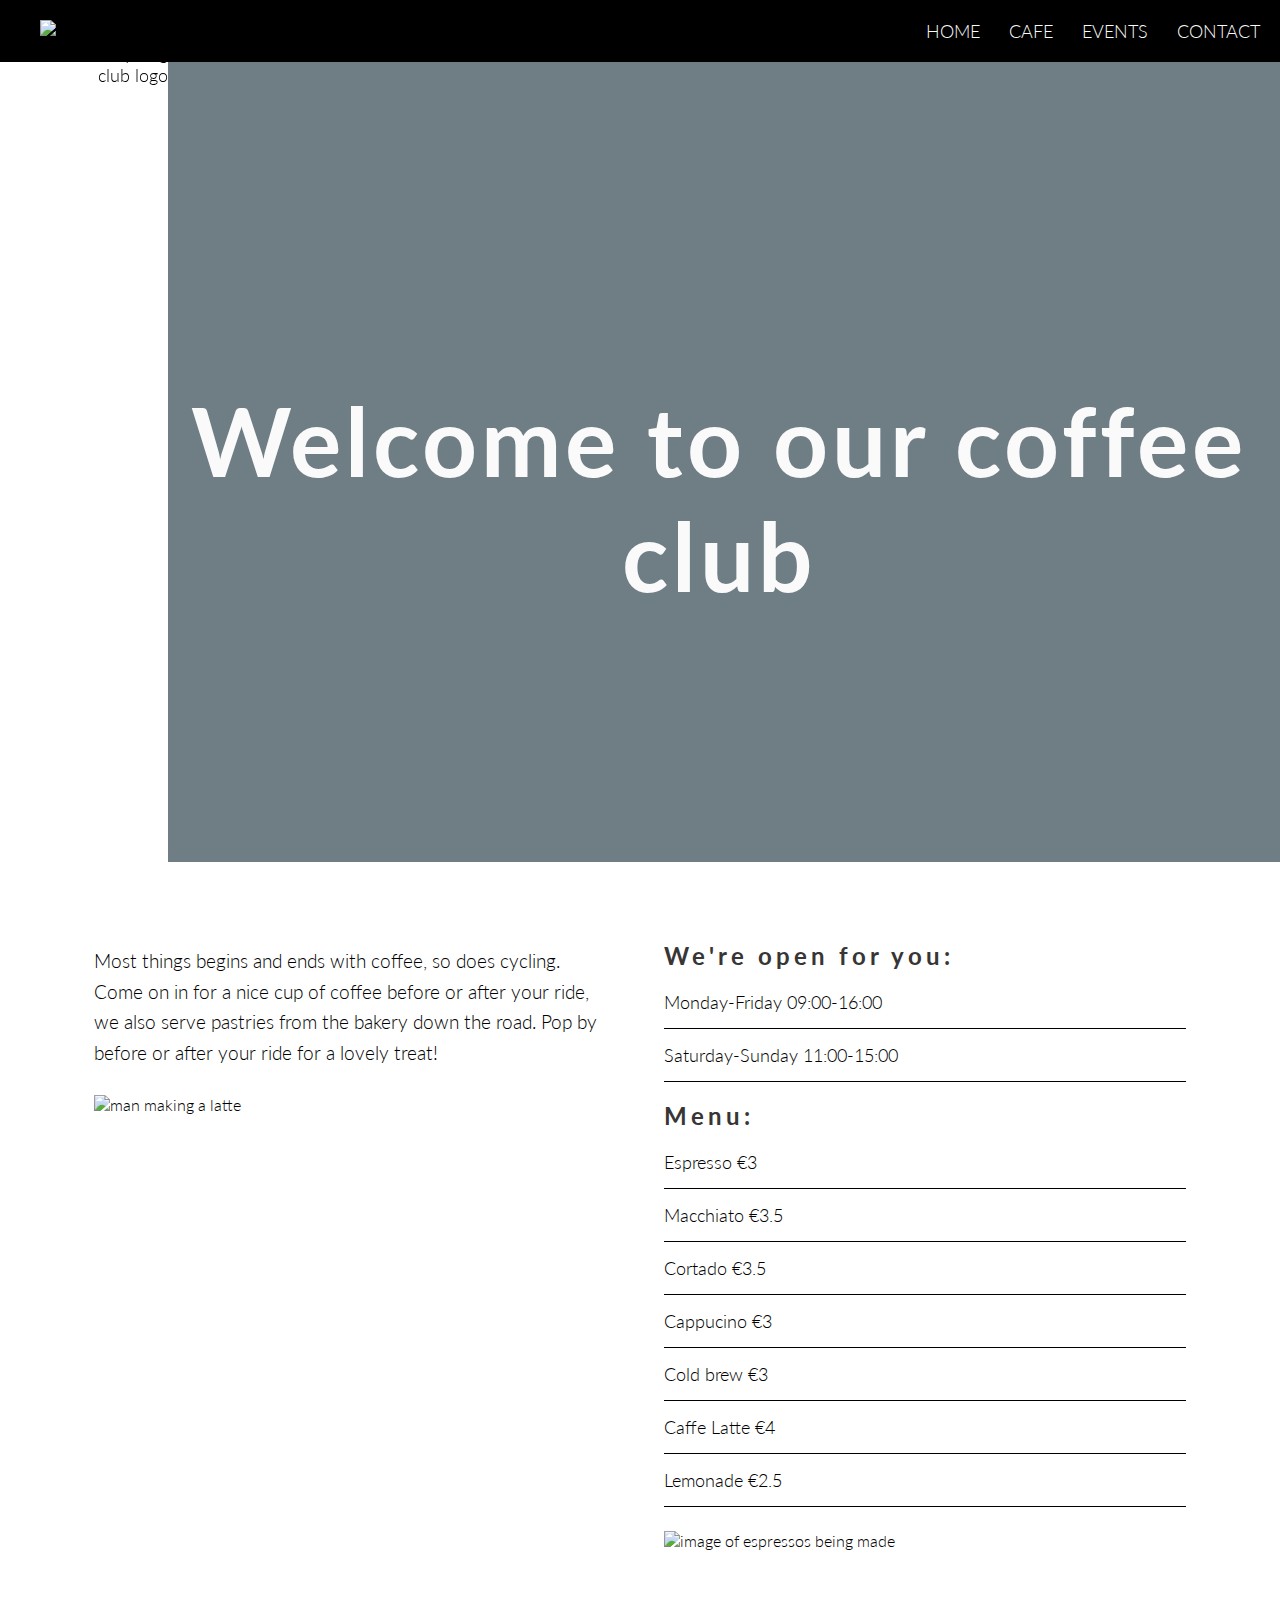
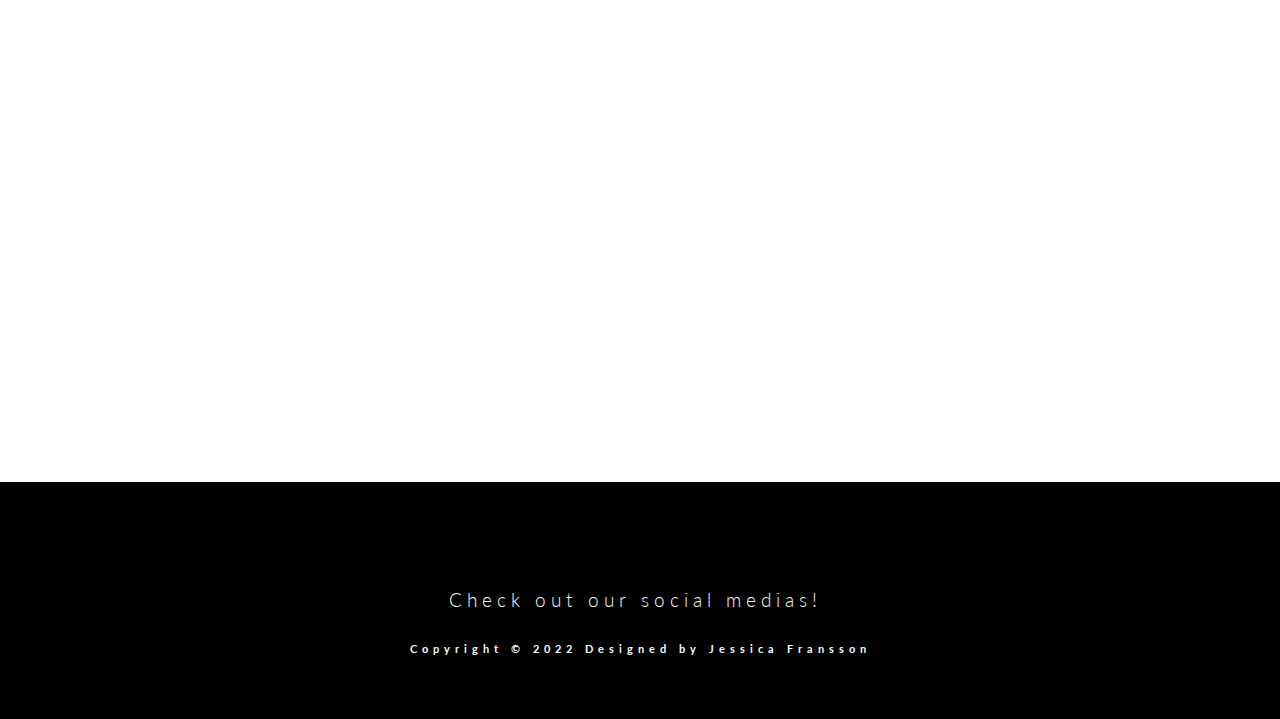
==== commit 818a1343: "readmefile" ====
--- a/cafe.html
+++ b/cafe.html
@@ -14,6 +14,7 @@
 </head>
 
 <!--header info and menu-->
+
 <body>
     <header>
         <a href="index.html"><img class="logo" src="./assets/images/logo.svg"
--- a/assets/css/style.css
+++ b/assets/css/style.css
@@ -23,7 +23,7 @@
     background: rgba(50, 70, 80, 0.7);
     overflow: hidden;
     height: 100%;
-   }
+}
 
 nav {
     display: inline-block;
@@ -79,7 +79,8 @@
     line-height: 1.6em;
 }
 
-h1,h2 {
+h1,
+h2 {
     font-family: Lato, sans-serif;
     letter-spacing: 4px;
     color: #383535;
@@ -103,7 +104,8 @@
     margin-right: 30px;
 }
 
-#menu, #logo {
+#menu,
+#logo {
     line-height: 75px;
 }
 
@@ -113,17 +115,17 @@
     display: flex;
     padding-top: 40px;
     padding-bottom: 40px;
-  }
-
-  .left {
+}
+
+.left {
     width: 25%;
     padding-top: 10%;
-  }
-
-  .right {
+}
+
+.right {
     width: 75%;
     padding-top: 10%;
-  }
+}
 
 .opening-hours {
     width: 50%;
@@ -174,6 +176,7 @@
     margin-right: 15px;
     margin-left: 15px;
 }
+
 .events li {
     list-style-type: none;
     padding: 16px 0px 16px 0px;
@@ -197,11 +200,11 @@
 }
 
 .hero-image {
-height: 800px;
-display: block;
-background-position: center;
-background-repeat: no-repeat;
-background-size: cover;
+    height: 800px;
+    display: block;
+    background-position: center;
+    background-repeat: no-repeat;
+    background-size: cover;
 }
 
 /* column styling */
@@ -219,23 +222,23 @@
 }
 
 .cyclists-home {
-    background-image: url("../images/cyclists-rapha3.jpg");
-    }
+    background-image: url("../images/cyclists-rapha2.jpg");
+}
 
 .latte-art {
     background-image: url("../images/latte-art.jpg");
-}   
+}
 
 .coffee-cafe {
-    background-image: url("../images/coffee-roast.jpg");
+    background-image: url("../images/coffee-roast3.jpeg");
 }
 
 .contact-page {
-    background-image: url('../images/cyclists-uphill.jpg');
+    background-image: url('../images/cyclists-uphill2.jpeg');
 }
 
 .event-calender {
-    background-image: url(../images/legs-profile.cyclist.jpg);
+    background-image: url("../images/legs-profile-cyclist-2.jpeg");
 }
 
 /* contact page */
@@ -247,18 +250,20 @@
 
 /* Styling the text areas for subscribtion */
 
-input[type=text], select, textarea {
-    width: 100%; 
+input[type=text],
+select,
+textarea {
+    width: 100%;
     padding: 12px;
-    border: 1px solid #ccc; 
-    border-radius: 4px; 
+    border: 1px solid #ccc;
+    border-radius: 4px;
     box-sizing: border-box;
     margin-top: 6px;
-    margin-bottom: 16px; 
+    margin-bottom: 16px;
     resize: vertical;
 }
 
-  /* submit button style*/
+/* submit button style*/
 
 input[type=submit] {
     background-color: #04AA6D;
@@ -268,10 +273,10 @@
     border-radius: 4px;
     cursor: pointer;
 }
-  
-  /* Hover over submit button style */
-
-  input:hover {
+
+/* Hover over submit button style */
+
+input:hover {
     background-color: rgb(92, 131, 150);
 }
 
@@ -302,13 +307,13 @@
     transition: all 0.3s ease-out;
     -webkit-transition: all 0.3s ease-out;
     color: rgb(92, 131, 150);
-    }    
+}
 
 .social-text {
     padding-top: 24px;
 }
 
-.social-networks i{
+.social-networks i {
     font-size: 200%;
     margin: 1%;
     padding: 1px;
@@ -316,8 +321,8 @@
 }
 
 .content-wrap {
-    padding-bottom: 2.5rem; 
-  }
+    padding-bottom: 2.5rem;
+}
 
 /* media rules */
 
@@ -325,58 +330,58 @@
 
 @media screen and (min-width: 800px) {
 
-        .menu {
-            clear: left;
-            float: left;
-            margin-left: 30px;
-            margin-bottom: 20px;
-            line-height: 25px;
-        }
-
-        .row img {
-            float: left;
-            width: 100%;
-        }
-
-        .column {
-            float: left;
-            line-height: 20px;
-            clear: both;
-            margin-bottom: 50px;
-        }
-
-        .welcome {
-            left: 0;
-        }
-
-        .container {
-            height: 1200px;
-            margin: auto;
-        }
+    .menu {
+        clear: left;
+        float: left;
+        margin-left: 30px;
+        margin-bottom: 20px;
+        line-height: 25px;
+    }
+
+    .row img {
+        float: left;
+        width: 100%;
+    }
+
+    .column {
+        float: left;
+        line-height: 20px;
+        clear: both;
+        margin-bottom: 50px;
+    }
+
+    .welcome {
+        left: 0;
+    }
+
+    .container {
+        height: 1200px;
+        margin: auto;
+    }
 }
 
 /* For mobile screens */
 @media screen and (max-width: 480px) {
 
-   .column {
+    .column {
         width: 100%;
         padding: 0;
         padding-bottom: 24px;
-   }
-
-   .row {
-    display: block;
-   }
-
-.welcome {
-    font-size: 48px;
-   }
-
-header li a {
-    padding: 20px 30px;
-}
-
-header {
-    text-align: left;
-}
+    }
+
+    .row {
+        display: block;
+    }
+
+    .welcome {
+        font-size: 48px;
+    }
+
+    header li a {
+        padding: 20px 30px;
+    }
+
+    header {
+        text-align: left;
+    }
 }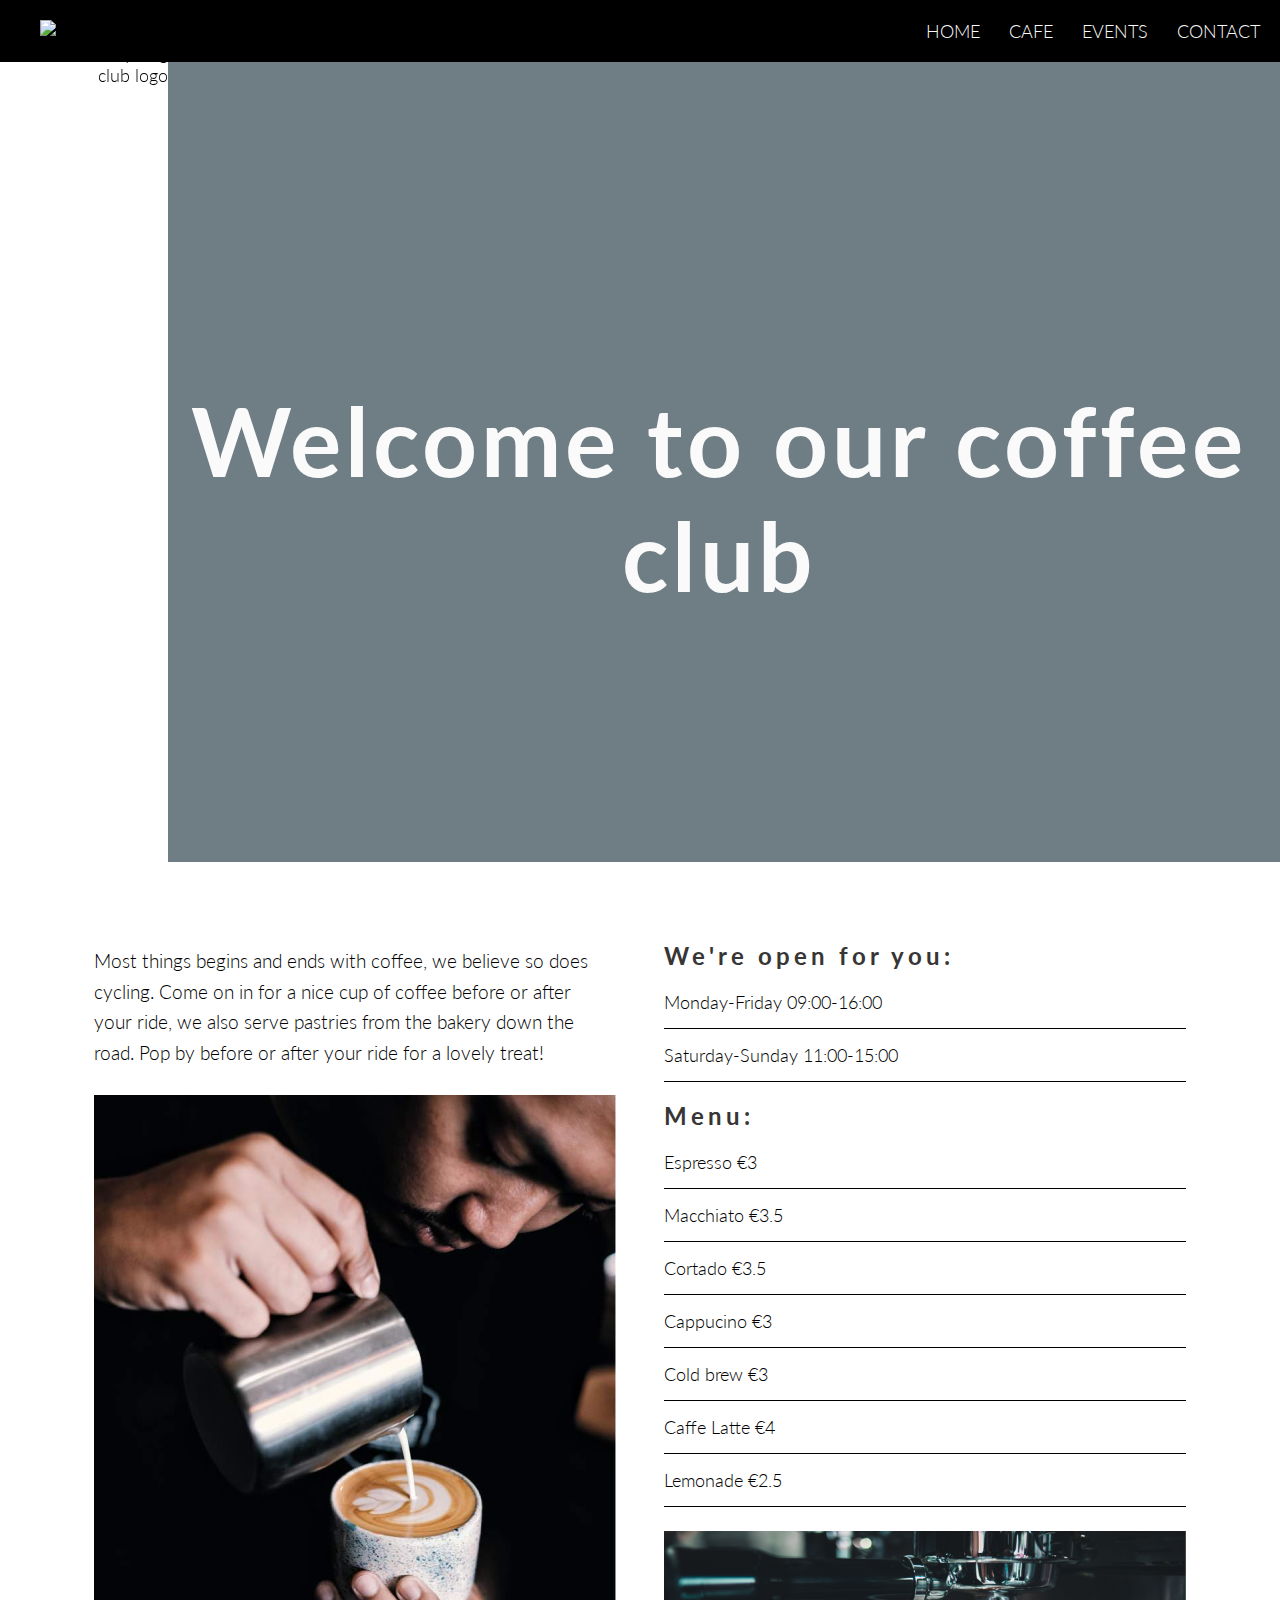
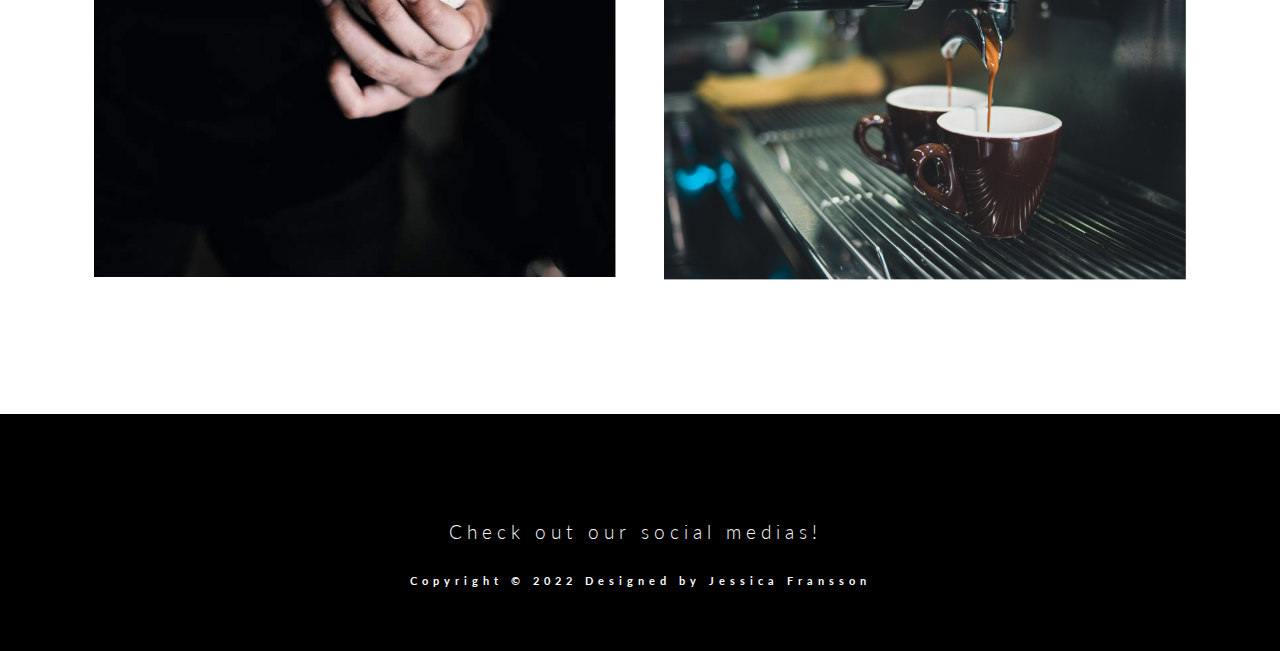
==== commit a649ad65: "changed the photo size" ====
--- a/cafe.html
+++ b/cafe.html
@@ -26,6 +26,7 @@
             <a href="contact.html">Contact</a>
         </nav>
     </header>
+
     <!--hero image-->
     <section class="hero-image coffee-cafe">
         <div class="overlay">
@@ -37,11 +38,11 @@
     <div class="container">
         <div class="row">
             <div class="column">
-                <p>Most things begins and ends with coffee, so does cycling.
+                <p>Most things begins and ends with coffee, we believe so does cycling.
                     Come on in for a nice cup of coffee before or after your ride,
                     we also serve pastries from the bakery down the road.
                     Pop by before or after your ride for a lovely treat!</p>
-                <img src="./assets/images/latte-art3.jpg" alt="man making a latte" class="barista">
+                <img src="./assets/images/latte-art1.jpg" alt="man making a latte" class="barista">
             </div>
 
             <!--opening hours and menu-->
@@ -61,7 +62,7 @@
                     <li>Caffe Latte €4</li>
                     <li>Lemonade €2.5</li>
                 </ul>
-                <img src="./assets/images/making-espresso1.jpeg" alt="image of espressos being made">
+                <img src="./assets/images/making-espresso2.jpg" alt="image of espressos being made">
             </div>
         </div>
     </div>
--- a/assets/css/style.css
+++ b/assets/css/style.css
@@ -186,6 +186,10 @@
 .events {
     padding-bottom: 24px;
     font-size: 18px;
+}
+
+iframe {
+    padding-bottom: 24px;
 }
 
 /* page heros */
@@ -288,7 +292,7 @@
     text-align: center;
     bottom: 0;
     width: 100%;
-    display: inline-block;
+    display: block;
     margin: auto;
     letter-spacing: 5px;
     background-color: #000000;
@@ -355,7 +359,6 @@
     }
 
     .container {
-        height: 1200px;
         margin: auto;
     }
 }
@@ -384,4 +387,14 @@
     header {
         text-align: left;
     }
+
+    .logo {
+        display: block;
+        position: relative;
+        top: 20px;
+        margin: auto;
+        width: 128px;
+        margin-bottom: 8px;
+        float: none;
+    }
 }